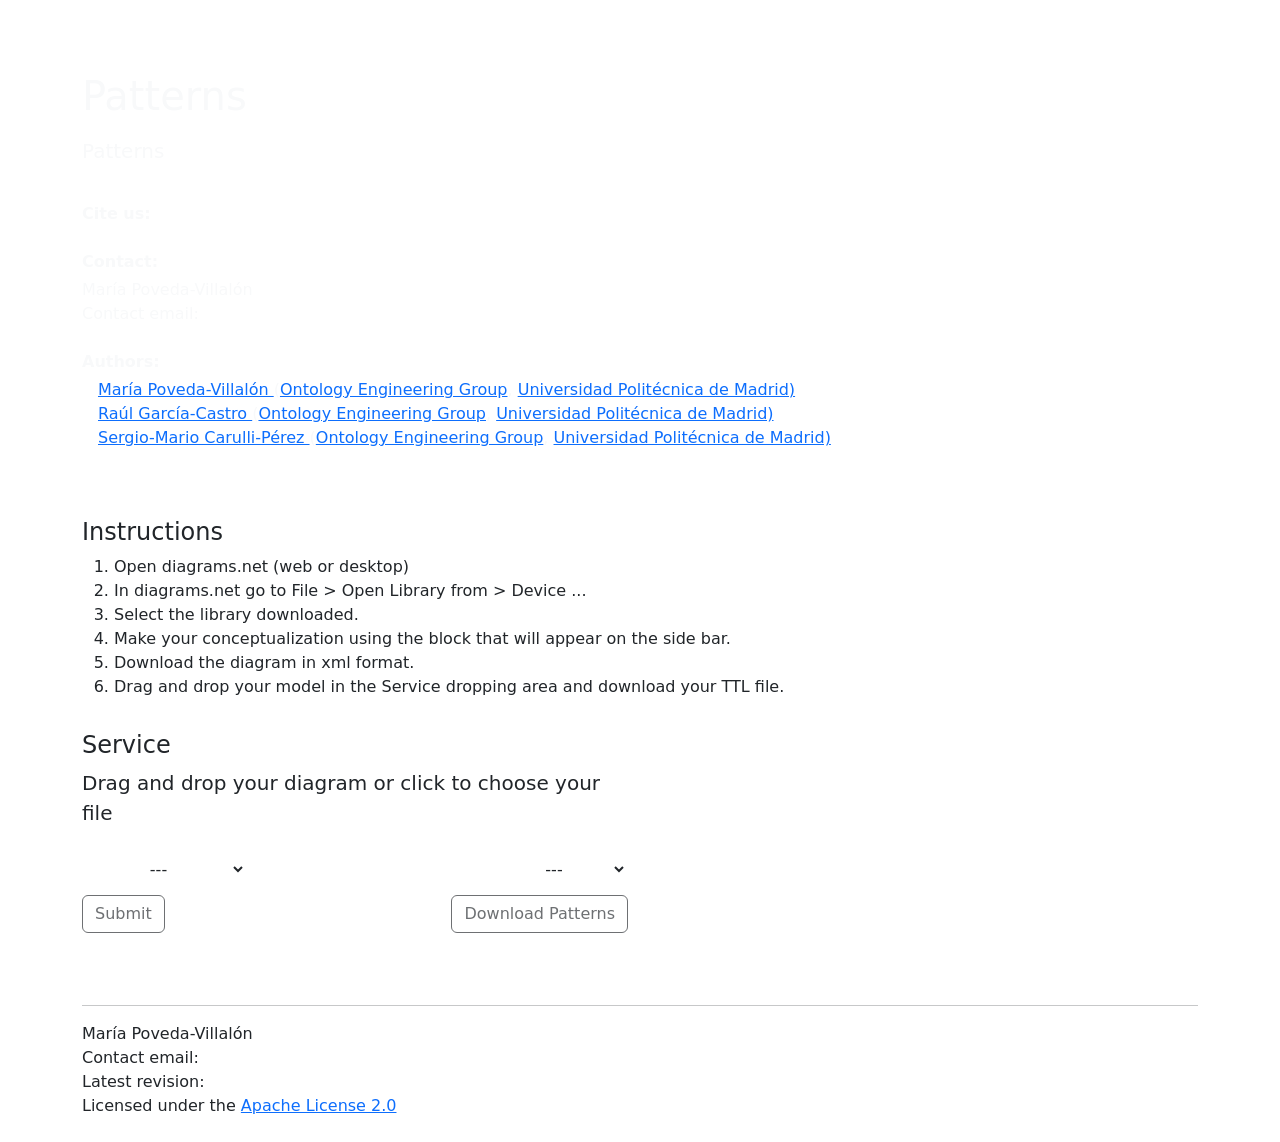
==== app/public/templates/index.html @ ac21acf3 "User web interface" ====
<!DOCTYPE html>

<html lang="en">

<head>
    <meta charset="UTF-8">
    <meta http-equiv="X-UA-Compatible" content="IE=edge">
    <meta name="viewport" content="width=device-width, initial-scale=1.0">
    <link href="https://cdn.jsdelivr.net/npm/bootstrap@5.0.2/dist/css/bootstrap.min.css" rel="stylesheet"
        integrity="sha384-EVSTQN3/azprG1Anm3QDgpJLIm9Nao0Yz1ztcQTwFspd3yD65VohhpuuCOmLASjC" crossorigin="anonymous">
    <script src="https://cdn.jsdelivr.net/npm/bootstrap@5.0.2/dist/js/bootstrap.bundle.min.js"
        integrity="sha384-MrcW6ZMFYlzcLA8Nl+NtUVF0sA7MsXsP1UyJoMp4YLEuNSfAP+JcXn/tWtIaxVXM"
        crossorigin="anonymous"></script>
    <link rel="shortcut icon" href="static/images/favicon_io/favicon.ico">
    <link rel="stylesheet" href="https://cdn.jsdelivr.net/npm/bootstrap-icons@1.5.0/font/bootstrap-icons.css">
    <link rel="stylesheet" href="static/css/style.css">

    <title>Chowlk | Converter</title>

</head>

<body>

    <!--Navbar-->
    <header>
    </header>

    <!--Showcase-->
    <section class="showcase pt-5 px-5 text-light">
        <div class="container">
            <h1 id="title" class="pt-4 pb-2"> Patterns</h1>
            <p class="lead pb-3">Patterns</p>
            <div class="py-1">
                <p class="fw-bold mb-1">Cite us:</p>
                <p></p>
            </div>
            <div class="py-1">
                <p class="fw-bold mb-1">Contact:</p>
                <p>María Poveda-Villalón <br>
                    Contact email: </p>
            </div>
            <div class="py-1">
                <p class="fw-bold mb-1">Authors:</p>
                <p class="px-3 secondary-text">
                    <a class="link" href="https://thepetiteontologist.wordpress.com/" target="_blank">
                        María Poveda-Villalón
                    </a>
                    (<a class="link" href="https://oeg.fi.upm.es/" target="_blank">Ontology Engineering Group</a>, <a
                        class="link" href="https://www.upm.es/" target="_blank">Universidad Politécnica de
                        Madrid)</a><br>

                    <a class="link" href="http://www.garcia-castro.com/" target="_blank">
                        Raúl García-Castro
                    </a>
                    (<a class="link" href="https://oeg.fi.upm.es/" target="_blank">Ontology Engineering Group</a>, <a
                        class="link" href="https://www.upm.es/" target="_blank">Universidad Politécnica de
                        Madrid)</a><br>

                    <a class="link" href="https://www.linkedin.com/in/sergio-mario-carulli-p%C3%A9rez-7632b5217/"
                        target="_blank">
                        Sergio-Mario Carulli-Pérez
                    </a>
                    (<a class="link" href="https://oeg.fi.upm.es/" target="_blank">Ontology Engineering Group</a>, <a
                        class="link" href="https://www.upm.es/" target="_blank">Universidad Politécnica de
                        Madrid)</a>
                </p>
            </div>
        </div>
    </section>

    <!--Instructions-->
    <section class="content pt-5 px-5">
        <div class="container">
            <h4>Instructions</h4>
            <ol>
                <li>Open diagrams.net (web or desktop)</li>
                <li>In diagrams.net go to File > Open Library from > Device ...</li>
                <li>Select the library downloaded.</li>
                <li>Make your conceptualization using the block that will appear on the side bar.</li>
                <li>Download the diagram in xml format.</li>
                <li>Drag and drop your model in the Service dropping area and download your TTL file.</li>
            </ol>

        </div>
    </section>


    <!--Service-->
    <section class="content pt-2 px-5">
        <div class="container">
            <div class="row pb-5">
                <div class="col-lg-6 pt-2">
                    <h4>Service</h4>
                    <div class="drop-area" id="drag-drop-area">
                        <p class="lead text-dark drag-text" id="drag-text">Drag and drop your diagram or click to choose
                            your file</p>
                        <div id="response" style="display: none;"></div>
                        <input type="file" id="fileElem" style="display: none;">
                    </div>
                    <div class="d-flex justify-content-between">
                        <select class="btn mt-2 drag-button" id="type-selected">
                            <option value="">---</option>
                            <option value="both">Both</option>
                            <option value="type">Patterns Type</option>
                            <option value="name">Patterns Name</option>
                        </select>
                        <select class="btn mt-2 drag-button" id="flatten-selected">
                            <option value="">---</option>
                            <option value="yes">Flatten</option>
                            <option value="no">Not Flatten</option>
                        </select>
                    </div>
                    <div class="d-flex justify-content-between">
                        <button class="btn mt-2 drag-button" id="submit" disabled>Submit</button>
                        <button class="btn mt-2 drag-button" id="download" disabled>Download Patterns</button>
                    </div>
                </div>
            </div>
        </div>

    </section>

    <!--Warning Report-->

    <section id="warning-report" class="pt-3 px-5" style="display: none;">
        <div class="container">

            <h4>Warning Reporting</h4>

            <!--Warnings-->

            <div class="accordion-item" id="base-item" style="display: none;">
                <h2 class="accordion-header">
                    <button class="accordion-button" type="button" data-bs-toggle="collapse" data-bs-target="#base">
                        Base
                    </button>
                </h2>
                <div id="base" class="accordion-collapse collapse show">
                    <div class="accordion-body" id="base-body">
                    </div>
                </div>
            </div>

        </div>
    </section>

    <!--Error Report-->

    <section id="error-report" class="pt-3 px-5" style="display: none;">
        <div class="container">
            <h4>Error Reporting</h4>

            <!--Errors-->
            <div class="accordion-item" id="concepts-item" style="display: none;">
                <h2 class="accordion-header">
                    <button class="accordion-button" type="button" data-bs-toggle="collapse"
                        data-bs-target="#concepts">
                        Concepts
                    </button>
                </h2>
                <div id="concepts" class="accordion-collapse collapse show">
                    <div class="accordion-body" id="concepts-body">
                    </div>
                </div>
            </div>

        </div>
    </section>

    <!--Footer-->
    <footer class="footer py-2">
        <div class="container">
            <hr>
            <div class="row">
                <div class="col">
                    <p>María Poveda-Villalón <br>
                        Contact email: <br>
                        Latest revision: <br>
                        Licensed under the <a href="https://www.apache.org/licenses/LICENSE-2.0.html">Apache License
                            2.0</a></p>
                </div>
                <div class="col-3 ms-auto">
                    <a href="https://oeg.fi.upm.es/" target="_blank"><img class="footer-logo"
                            src="static/images/logos/oeg-logo.gif" alt=""></a>
                    <a id="fi-logo" href="https://www.fi.upm.es/" target="_blank"><img class="footer-logo"
                            src="static/images/logos/fi-logo.png" alt=""></a>
                    <a href="https://www.upm.es/" target="_blank"><img class="footer-logo"
                            src="static/images/logos/upm-logo.png" alt=""></a>
                </div>
            </div>
        </div>
    </footer>

    <script src="static/js/converter.js"></script>

</body>

</html>
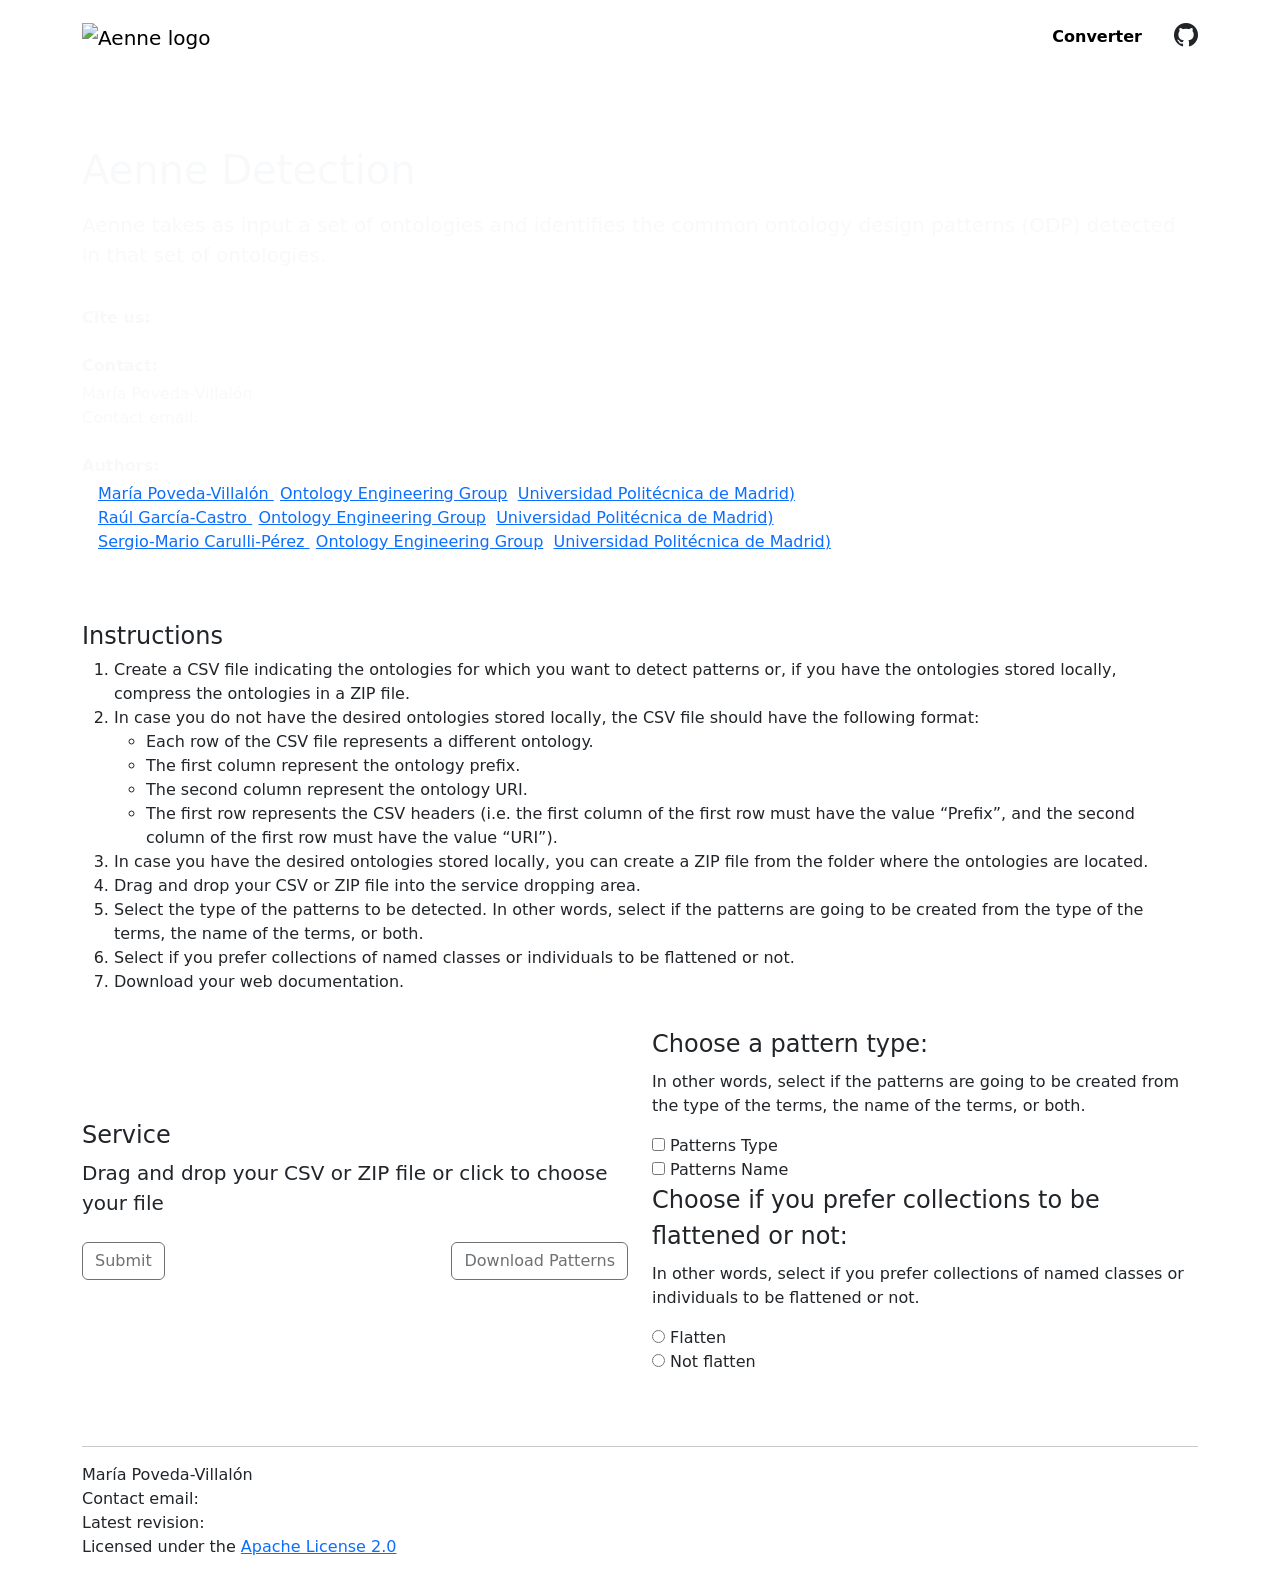
==== commit c78e5640: "Changes in the generated documentation structure" ====
--- a/app/public/templates/index.html
+++ b/app/public/templates/index.html
@@ -15,7 +15,7 @@
     <link rel="stylesheet" href="https://cdn.jsdelivr.net/npm/bootstrap-icons@1.5.0/font/bootstrap-icons.css">
     <link rel="stylesheet" href="static/css/style.css">
 
-    <title>Chowlk | Converter</title>
+    <title>Aenne | Detection</title>
 
 </head>
 
@@ -23,13 +23,33 @@
 
     <!--Navbar-->
     <header>
+        <nav class="navbar navbar-expand-lg navbar-light py-3 text-dark">
+            <div class="container">
+                <a class="navbar-brand" href="index">
+                    <img id="logo" src="static/images/logos/logo.png" alt="Aenne logo">
+                </a>
+                <button class="navbar-toggler" type="button" data-bs-toggle="collapse" data-bs-target="#navbarNav"
+                    aria-controls="navbarNav" aria-expanded="false" aria-label="Toggle navigation">
+                    <span class="navbar-toggler-icon"></span>
+                </button>
+                <div class="collapse navbar-collapse" id="navbarNav">
+                    <ul class="navbar-nav ms-auto fw-bold mx-4">
+                        <li class="nav-item">
+                            <a class="nav-link active" href="#">Converter</a>
+                        </li>
+                    </ul>
+                    <a href="" target="_blank"><i
+                            class="bi bi-github h4 text-dark"></i></a>
+                </div>
+            </div>
+        </nav>
     </header>
 
     <!--Showcase-->
     <section class="showcase pt-5 px-5 text-light">
         <div class="container">
-            <h1 id="title" class="pt-4 pb-2"> Patterns</h1>
-            <p class="lead pb-3">Patterns</p>
+            <h1 id="title" class="pt-4 pb-2"> Aenne Detection</h1>
+            <p class="lead pb-3">Aenne takes as input a set of ontologies and identifies the common ontology design patterns (ODP) detected in that set of ontologies.</p>
             <div class="py-1">
                 <p class="fw-bold mb-1">Cite us:</p>
                 <p></p>
@@ -73,12 +93,19 @@
         <div class="container">
             <h4>Instructions</h4>
             <ol>
-                <li>Open diagrams.net (web or desktop)</li>
-                <li>In diagrams.net go to File > Open Library from > Device ...</li>
-                <li>Select the library downloaded.</li>
-                <li>Make your conceptualization using the block that will appear on the side bar.</li>
-                <li>Download the diagram in xml format.</li>
-                <li>Drag and drop your model in the Service dropping area and download your TTL file.</li>
+                <li>Create a CSV file indicating the ontologies for which you want to detect patterns or, if you have the ontologies stored locally, compress the ontologies in a ZIP file.</li>
+                <li>In case you do not have the desired ontologies stored locally, the CSV file should have the following format:</li>
+                <ul>
+                    <li>Each row of the CSV file represents a different ontology.</li>
+                    <li>The first column represent the ontology prefix.</li>
+                    <li>The second column represent the ontology URI.</li>
+                    <li>The first row represents the CSV headers (i.e. the first column of the first row must have the value “Prefix”, and the second column of the first row must have the value “URI”).</li>
+                </ul>
+                <li>In case you have the desired ontologies stored locally, you can create a ZIP file from the folder where the ontologies are located.</li>
+                <li>Drag and drop your CSV or ZIP file into the service dropping area.</li>
+                <li>Select the type of the patterns to be detected. In other words, select if the patterns are going to be created from the type of the terms, the name of the terms, or both.</li>
+                <li>Select if you prefer collections of named classes or individuals to be flattened or not.</li>
+                <li>Download your web documentation.</li>
             </ol>
 
         </div>
@@ -88,31 +115,48 @@
     <!--Service-->
     <section class="content pt-2 px-5">
         <div class="container">
-            <div class="row pb-5">
+            <div class="row pb-5" style="align-items: center;">
                 <div class="col-lg-6 pt-2">
                     <h4>Service</h4>
                     <div class="drop-area" id="drag-drop-area">
-                        <p class="lead text-dark drag-text" id="drag-text">Drag and drop your diagram or click to choose
-                            your file</p>
+                        <p class="lead text-dark drag-text" id="drag-text">Drag and drop your CSV or ZIP file or click to choose your file</p>
                         <div id="response" style="display: none;"></div>
                         <input type="file" id="fileElem" style="display: none;">
                     </div>
                     <div class="d-flex justify-content-between">
-                        <select class="btn mt-2 drag-button" id="type-selected">
-                            <option value="">---</option>
-                            <option value="both">Both</option>
-                            <option value="type">Patterns Type</option>
-                            <option value="name">Patterns Name</option>
-                        </select>
-                        <select class="btn mt-2 drag-button" id="flatten-selected">
-                            <option value="">---</option>
-                            <option value="yes">Flatten</option>
-                            <option value="no">Not Flatten</option>
-                        </select>
                     </div>
                     <div class="d-flex justify-content-between">
                         <button class="btn mt-2 drag-button" id="submit" disabled>Submit</button>
                         <button class="btn mt-2 drag-button" id="download" disabled>Download Patterns</button>
+                    </div>
+                </div>
+                <div class="col-lg-6 pt-2">
+                    <div>
+                        <fieldset>
+                            <legend>Choose a pattern type:</legend>
+                            <p>In other words, select if the patterns are going to be created from the type of the terms, the name of the terms, or both.</p>
+                            <div>
+                                <input type="checkbox" id="pattern-type"/>
+                                <label for="pattern-type">Patterns Type</label>
+                            </div>
+                            <div>
+                                <input type="checkbox" id="pattern-name"/>
+                                <label for="pattern-name">Patterns Name</label>
+                            </div>
+                        </fieldset>
+
+                        <fieldset>
+                            <legend>Choose if you prefer collections to be flattened or not:</legend>
+                            <p>In other words, select if you prefer collections of named classes or individuals to be flattened or not.</p>
+                            <div>
+                                <input type="radio" id="collection-flatten" name="drone" value="yes"/>
+                                <label for="collection-flatten">Flatten</label>
+                            </div>
+                            <div>
+                                <input type="radio" id="collection-not-flatten" name="drone" value="no"/>
+                                <label for="collection-not-flatten">Not flatten</label>
+                            </div>
+                        </fieldset>
                     </div>
                 </div>
             </div>
